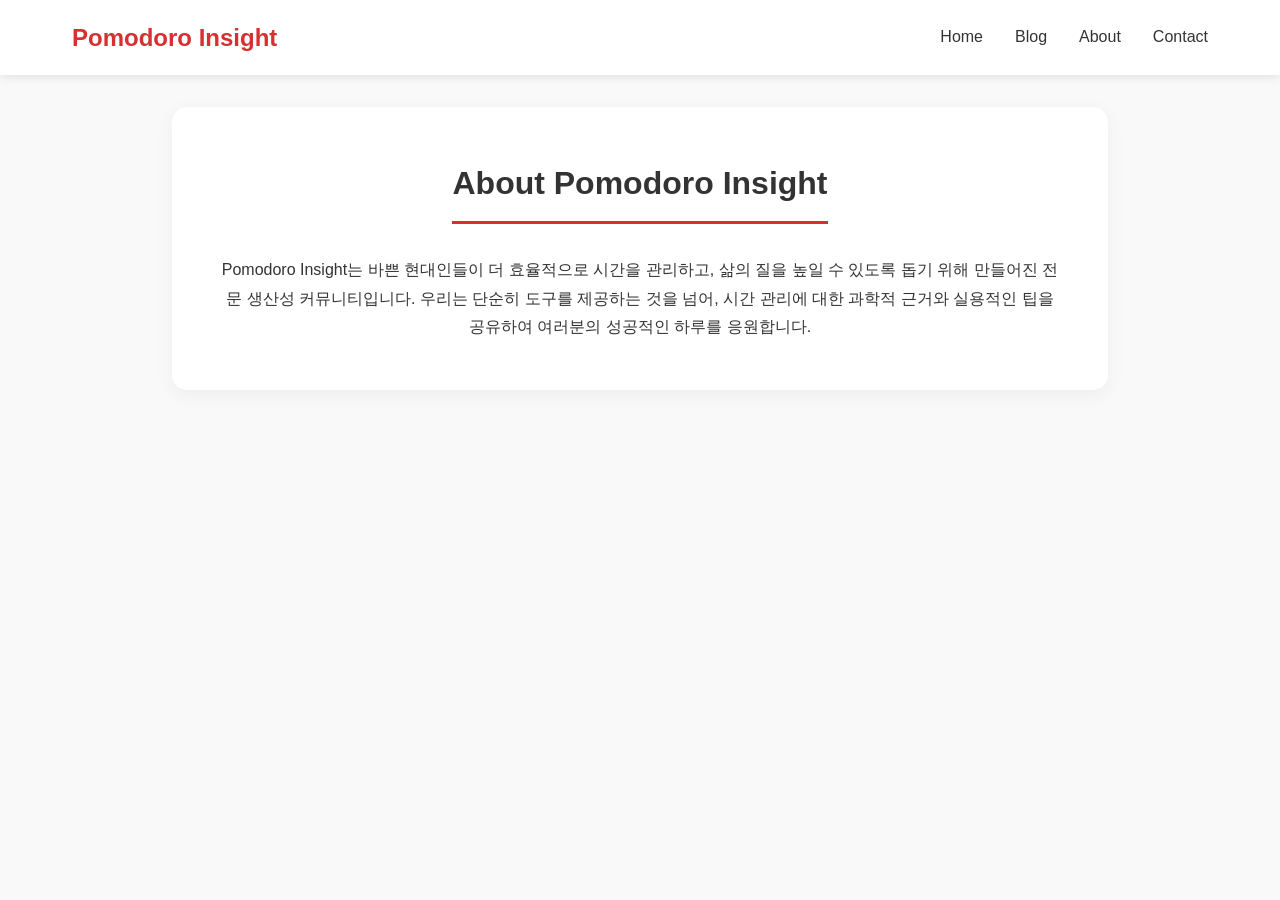
==== about.html @ 7548e3d2 "Update site: AdSense optimized productivity blog with Pomodoro timer" ====
<!DOCTYPE html>
<html lang="ko">
<head>
    <meta charset="UTF-8">
    <meta name="viewport" content="width=device-width, initial-scale=1.0">
    <title>About Us | Pomodoro Insight</title>
    <link rel="stylesheet" href="style.css">
</head>
<body>
    <header>
        <nav>
            <a href="index.html" class="logo">Pomodoro Insight</a>
            <ul>
                <li><a href="index.html">Home</a></li>
                <li><a href="blog.html">Blog</a></li>
                <li><a href="about.html">About</a></li>
                <li><a href="contact.html">Contact</a></li>
            </ul>
        </nav>
    </header>
    <main>
        <article class="hero">
            <h1 class="section-title">About Pomodoro Insight</h1>
            <p>Pomodoro Insight는 바쁜 현대인들이 더 효율적으로 시간을 관리하고, 삶의 질을 높일 수 있도록 돕기 위해 만들어진 전문 생산성 커뮤니티입니다. 우리는 단순히 도구를 제공하는 것을 넘어, 시간 관리에 대한 과학적 근거와 실용적인 팁을 공유하여 여러분의 성공적인 하루를 응원합니다.</p>
        </article>
    </main>
</body>
</html>
---- style.css ----
:root {
    --primary-color: #2d3436;
    --accent-color: #d63031;
    --bg-color: #f9f9f9;
    --text-color: #333;
    --card-bg: #ffffff;
    --nav-bg: #ffffff;
}

* {
    margin: 0;
    padding: 0;
    box-sizing: border-box;
}

body {
    font-family: 'Noto Sans KR', sans-serif;
    line-height: 1.8;
    color: var(--text-color);
    background-color: var(--bg-color);
}

header {
    background: var(--nav-bg);
    box-shadow: 0 2px 10px rgba(0,0,0,0.1);
    position: sticky;
    top: 0;
    z-index: 1000;
}

nav {
    max-width: 1200px;
    margin: 0 auto;
    display: flex;
    justify-content: space-between;
    align-items: center;
    padding: 1rem 2rem;
}

.logo {
    font-size: 1.5rem;
    font-weight: bold;
    color: var(--accent-color);
    text-decoration: none;
}

nav ul {
    display: flex;
    list-style: none;
}

nav ul li {
    margin-left: 2rem;
}

nav ul li a {
    text-decoration: none;
    color: var(--text-color);
    font-weight: 500;
    transition: color 0.3s;
}

nav ul li a:hover {
    color: var(--accent-color);
}

main {
    max-width: 1000px;
    margin: 2rem auto;
    padding: 0 2rem;
}

.section-title {
    font-size: 2rem;
    margin-bottom: 2rem;
    text-align: center;
    border-bottom: 3px solid var(--accent-color);
    display: inline-block;
    padding-bottom: 0.5rem;
}

.hero {
    background: var(--card-bg);
    padding: 3rem;
    border-radius: 15px;
    box-shadow: 0 5px 20px rgba(0,0,0,0.05);
    margin-bottom: 3rem;
    text-align: center;
}

.blog-grid {
    display: grid;
    grid-template-columns: repeat(auto-fit, minmax(300px, 1fr));
    gap: 2rem;
}

.blog-card {
    background: var(--card-bg);
    border-radius: 10px;
    overflow: hidden;
    box-shadow: 0 3px 15px rgba(0,0,0,0.05);
    transition: transform 0.3s;
}

.blog-card:hover {
    transform: translateY(-5px);
}

.blog-content {
    padding: 1.5rem;
}

.blog-content h3 {
    margin-bottom: 1rem;
    font-size: 1.25rem;
}

.blog-content p {
    font-size: 0.95rem;
    color: #666;
    margin-bottom: 1.5rem;
}

.read-more {
    color: var(--accent-color);
    text-decoration: none;
    font-weight: bold;
}

footer {
    background: var(--primary-color);
    color: #fff;
    padding: 3rem 2rem;
    margin-top: 5rem;
    text-align: center;
}

.footer-links {
    margin-bottom: 1.5rem;
}

.footer-links a {
    color: #ccc;
    text-decoration: none;
    margin: 0 1rem;
    font-size: 0.9rem;
}

/* Timer Styles */
.timer-container {
    max-width: 400px;
    margin: 0 auto;
}

#timer-display {
    font-size: 5rem;
    font-weight: bold;
    margin: 1rem 0;
}

.timer-controls button {
    padding: 0.8rem 1.5rem;
    margin: 0 0.5rem;
    border: none;
    border-radius: 5px;
    cursor: pointer;
    font-weight: bold;
}

.btn-primary { background: var(--accent-color); color: white; }
.btn-secondary { background: #eee; color: #333; }

@media (max-width: 768px) {
    nav { flex-direction: column; }
    nav ul { margin-top: 1rem; }
    nav ul li { margin: 0 1rem; }
}
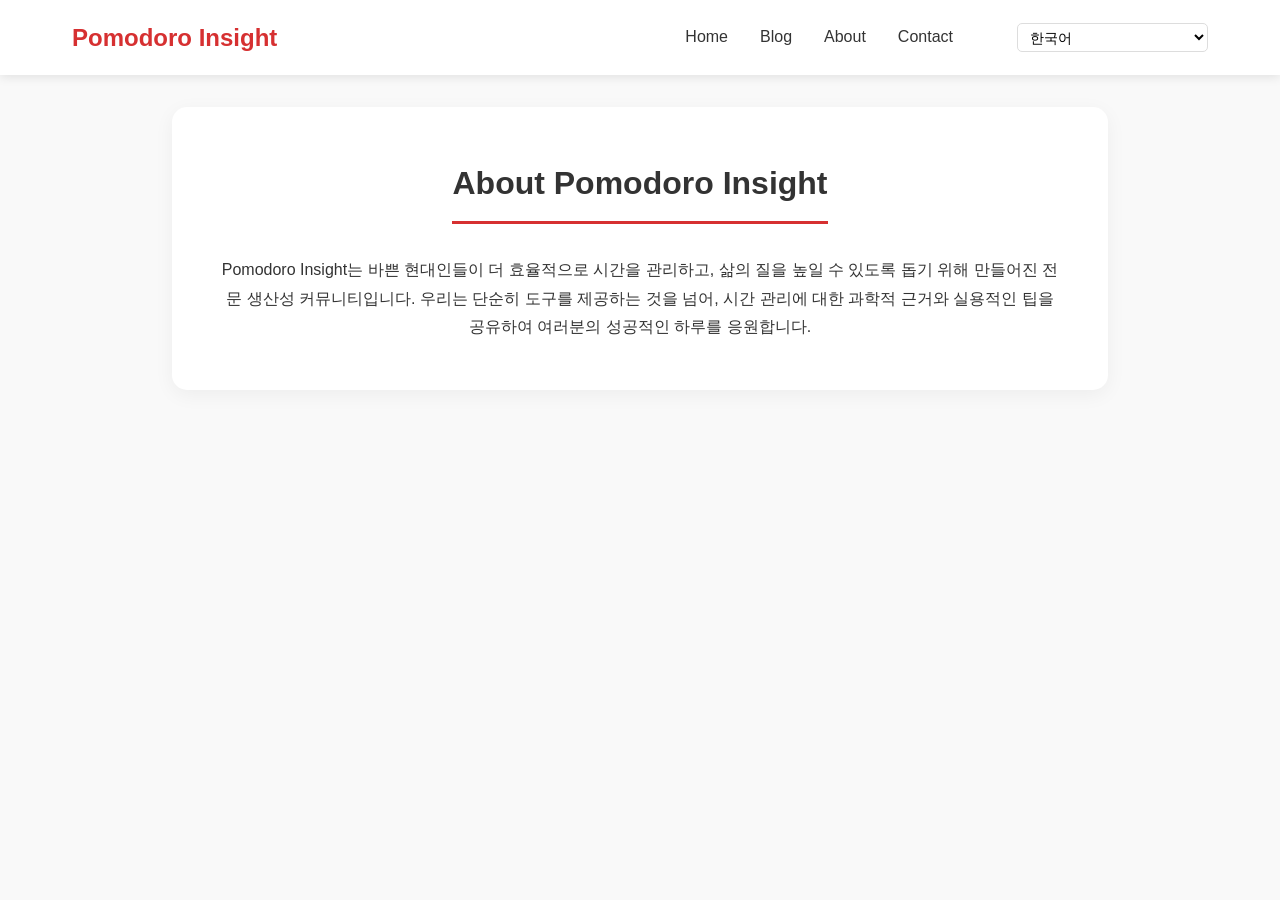
==== commit 7b04a8aa: "Full multi-language support across all pages" ====
--- a/about.html
+++ b/about.html
@@ -1,6 +1,8 @@
 <!DOCTYPE html>
 <html lang="ko">
 <head>
+    <script async src="https://pagead2.googlesyndication.com/pagead/js/adsbygoogle.js?client=ca-pub-3034199051152303" crossorigin="anonymous"></script>
+    <meta name="google-adsense-account" content="ca-pub-3034199051152303">
     <meta charset="UTF-8">
     <meta name="viewport" content="width=device-width, initial-scale=1.0">
     <title>About Us | Pomodoro Insight</title>
@@ -15,6 +17,22 @@
                 <li><a href="blog.html">Blog</a></li>
                 <li><a href="about.html">About</a></li>
                 <li><a href="contact.html">Contact</a></li>
+                            <li>
+                    <select id="lang-select" class="lang-selector">
+                        <option value="ko">한국어</option>
+                        <option value="en">English</option>
+                        <option value="hi">हिन्दी (Hindi)</option>
+                        <option value="ja">日本語 (Japanese)</option>
+                        <option value="zh">中文 (Chinese)</option>
+                        <option value="es">Español (Spanish)</option>
+                        <option value="fr">Français (French)</option>
+                        <option value="de">Deutsch (German)</option>
+                        <option value="ru">Русский (Russian)</option>
+                        <option value="pt">Português (Portuguese)</option>
+                        <option value="vi">Tiếng Việt (Vietnamese)</option>
+                        <option value="ar">العربية (Arabic)</option>
+                    </select>
+                </li>
             </ul>
         </nav>
     </header>
--- a/style.css
+++ b/style.css
@@ -47,6 +47,23 @@
 nav ul {
     display: flex;
     list-style: none;
+    align-items: center;
+}
+
+.lang-selector {
+    margin-left: 2rem;
+    padding: 0.3rem 0.5rem;
+    border: 1px solid #ddd;
+    border-radius: 5px;
+    background: white;
+    font-family: inherit;
+    font-size: 0.9rem;
+    cursor: pointer;
+    outline: none;
+}
+
+.lang-selector:hover {
+    border-color: var(--accent-color);
 }
 
 nav ul li {
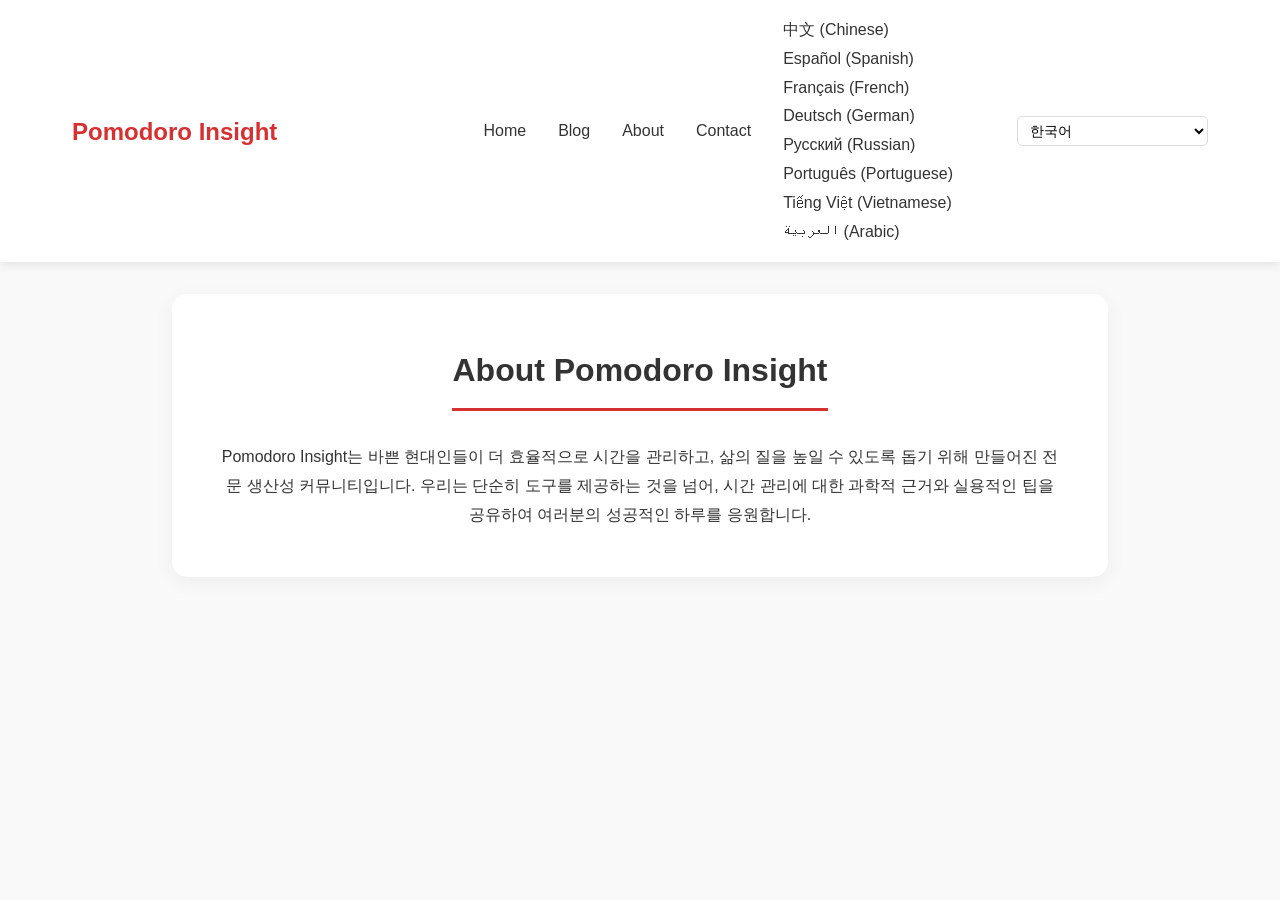
==== commit 01e3d121: "Fix duplicate language selectors and improve language persistence across pages" ====
--- a/about.html
+++ b/about.html
@@ -17,6 +17,17 @@
                 <li><a href="blog.html">Blog</a></li>
                 <li><a href="about.html">About</a></li>
                 <li><a href="contact.html">Contact</a></li>
+                            <li>
+                        <option value="zh">中文 (Chinese)</option>
+                        <option value="es">Español (Spanish)</option>
+                        <option value="fr">Français (French)</option>
+                        <option value="de">Deutsch (German)</option>
+                        <option value="ru">Русский (Russian)</option>
+                        <option value="pt">Português (Portuguese)</option>
+                        <option value="vi">Tiếng Việt (Vietnamese)</option>
+                        <option value="ar">العربية (Arabic)</option>
+                    </select>
+                </li>
                             <li>
                     <select id="lang-select" class="lang-selector">
                         <option value="ko">한국어</option>
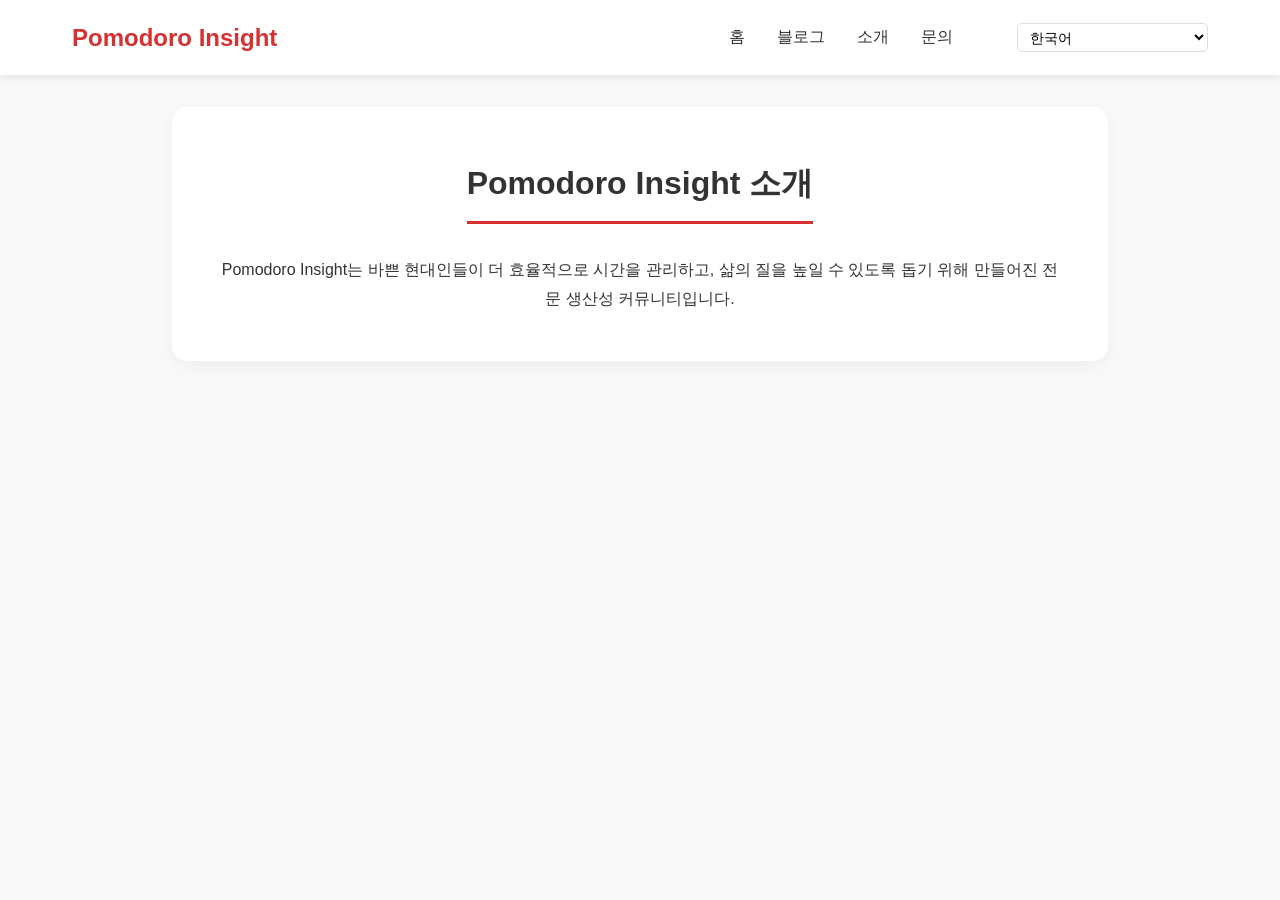
==== commit f068ce19: "Fix duplicate language selector and clean up HTML structure" ====
--- a/about.html
+++ b/about.html
@@ -1,10 +1,10 @@
 <!DOCTYPE html>
 <html lang="ko">
 <head>
+    <meta charset="UTF-8">
+    <meta name="viewport" content="width=device-width, initial-scale=1.0">
     <script async src="https://pagead2.googlesyndication.com/pagead/js/adsbygoogle.js?client=ca-pub-3034199051152303" crossorigin="anonymous"></script>
     <meta name="google-adsense-account" content="ca-pub-3034199051152303">
-    <meta charset="UTF-8">
-    <meta name="viewport" content="width=device-width, initial-scale=1.0">
     <title>About Us | Pomodoro Insight</title>
     <link rel="stylesheet" href="style.css">
 </head>
@@ -17,18 +17,7 @@
                 <li><a href="blog.html">Blog</a></li>
                 <li><a href="about.html">About</a></li>
                 <li><a href="contact.html">Contact</a></li>
-                            <li>
-                        <option value="zh">中文 (Chinese)</option>
-                        <option value="es">Español (Spanish)</option>
-                        <option value="fr">Français (French)</option>
-                        <option value="de">Deutsch (German)</option>
-                        <option value="ru">Русский (Russian)</option>
-                        <option value="pt">Português (Portuguese)</option>
-                        <option value="vi">Tiếng Việt (Vietnamese)</option>
-                        <option value="ar">العربية (Arabic)</option>
-                    </select>
-                </li>
-                            <li>
+                <li>
                     <select id="lang-select" class="lang-selector">
                         <option value="ko">한국어</option>
                         <option value="en">English</option>
@@ -50,8 +39,9 @@
     <main>
         <article class="hero">
             <h1 class="section-title">About Pomodoro Insight</h1>
-            <p>Pomodoro Insight는 바쁜 현대인들이 더 효율적으로 시간을 관리하고, 삶의 질을 높일 수 있도록 돕기 위해 만들어진 전문 생산성 커뮤니티입니다. 우리는 단순히 도구를 제공하는 것을 넘어, 시간 관리에 대한 과학적 근거와 실용적인 팁을 공유하여 여러분의 성공적인 하루를 응원합니다.</p>
+            <p>Pomodoro Insight는 바쁜 현대인들이 더 효율적으로 시간을 관리하고, 삶의 질을 높일 수 있도록 돕기 위해 만들어진 전문 생산성 커뮤니티입니다.</p>
         </article>
     </main>
+    <script src="script.js"></script>
 </body>
 </html>
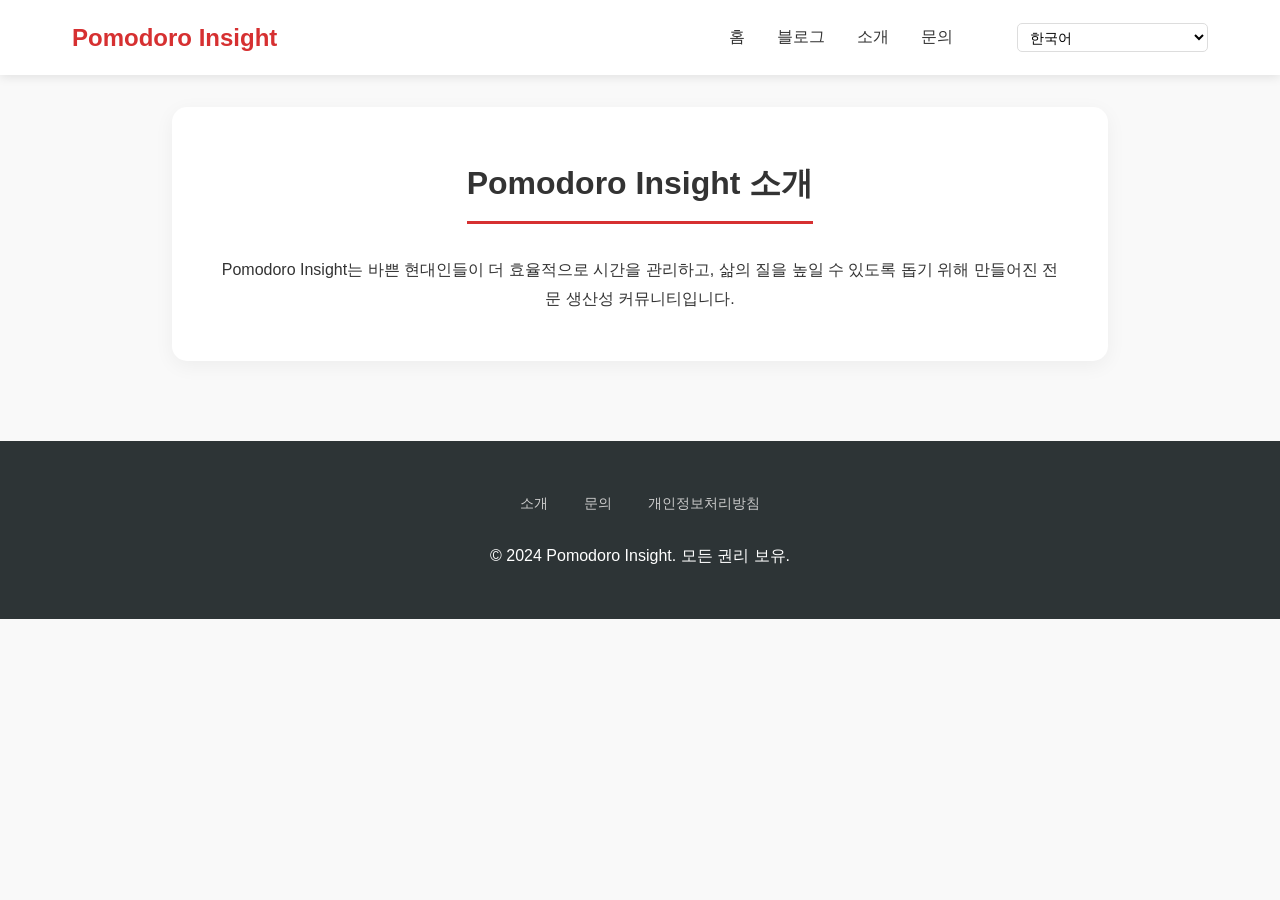
==== commit b890c496: "Fix broken HTML structure in post pages and unify footer translations" ====
--- a/about.html
+++ b/about.html
@@ -42,6 +42,14 @@
             <p>Pomodoro Insight는 바쁜 현대인들이 더 효율적으로 시간을 관리하고, 삶의 질을 높일 수 있도록 돕기 위해 만들어진 전문 생산성 커뮤니티입니다.</p>
         </article>
     </main>
+    <footer>
+        <div class="footer-links">
+            <a href="about.html">About Us</a>
+            <a href="contact.html">Contact</a>
+            <a href="privacy.html">Privacy Policy</a>
+        </div>
+        <p>&copy; 2024 Pomodoro Insight. All rights reserved.</p>
+    </footer>
     <script src="script.js"></script>
 </body>
 </html>
